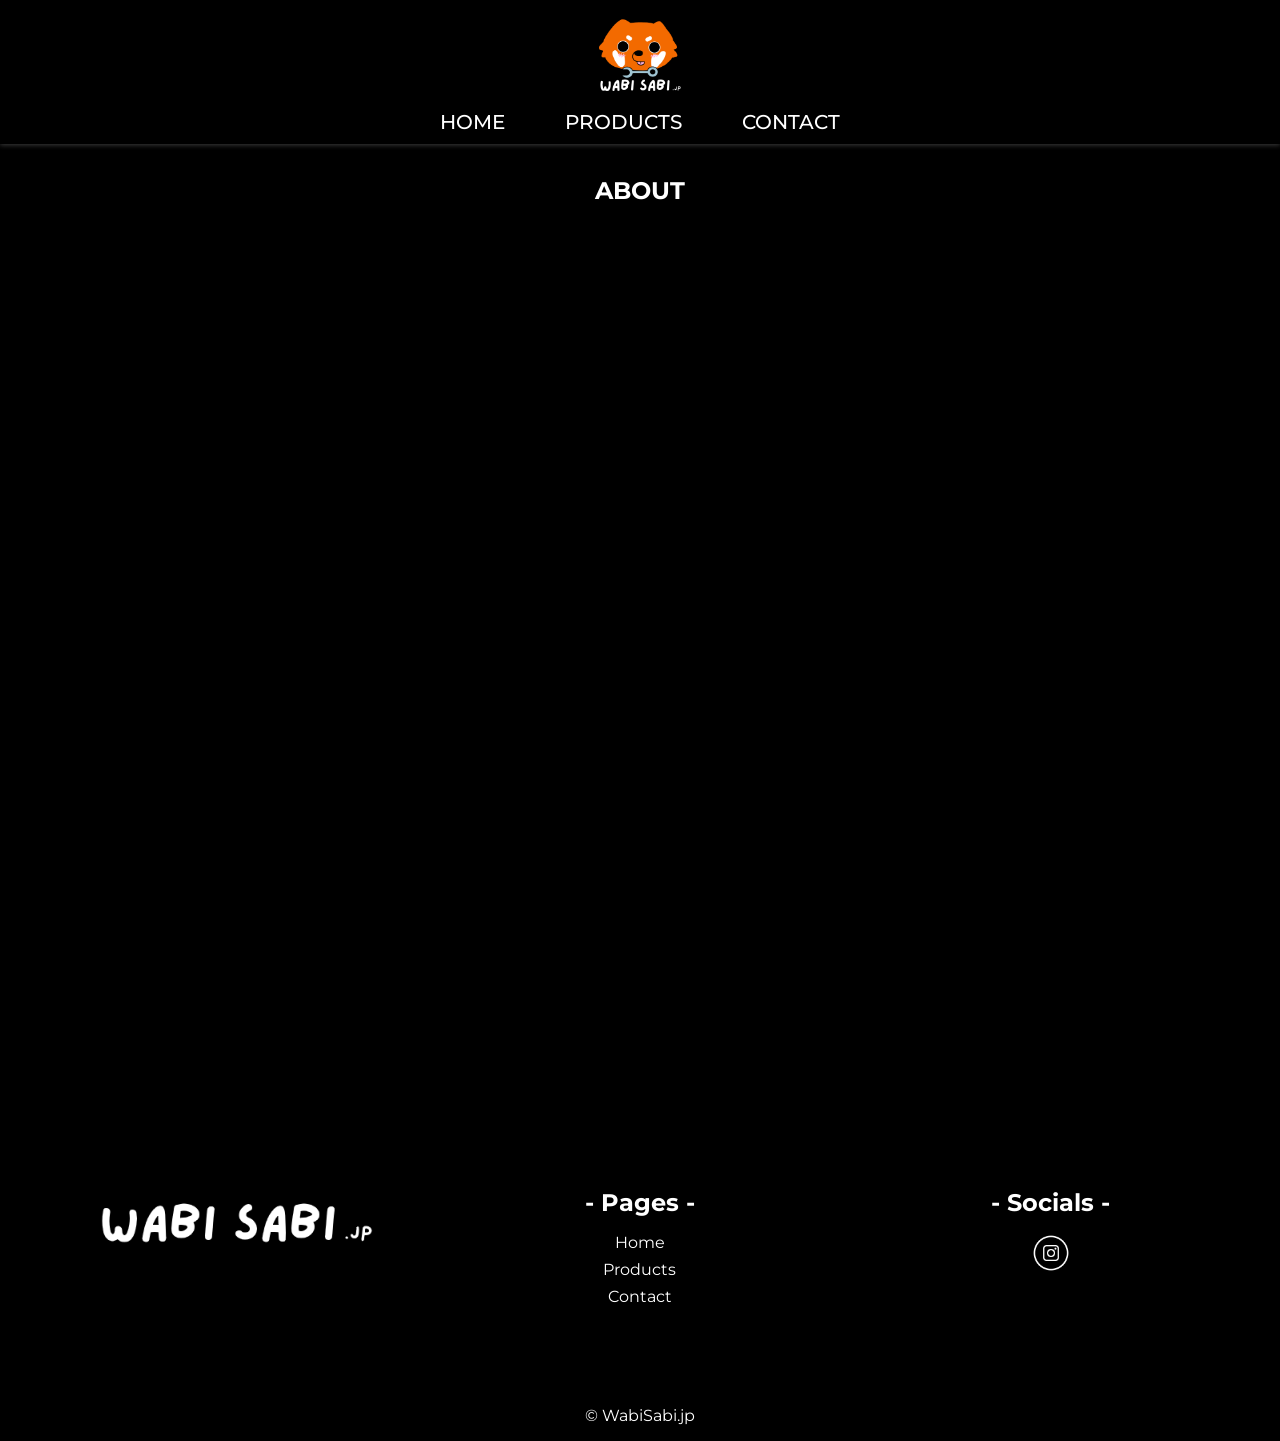
==== pages/about.html @ 28d9ec62 "breakpoint bug fixes" ====
<!DOCTYPE html>
<html lang="en">
<head>
    <meta charset="UTF-8">
    <meta name="viewport" content="width=device-width, initial-scale=1.0">
    <title>WabiSabi.jp Products</title>

    <!-- Font -->
    <link rel="preconnect" href="https://fonts.googleapis.com">
    <link rel="preconnect" href="https://fonts.gstatic.com" crossorigin>
    <link href="https://fonts.googleapis.com/css2?family=Montserrat:ital,wght@0,100..900;1,100..900&family=Walter+Turncoat&display=swap" rel="stylesheet">

    <!-- CSS Link -->
    <link rel = 'stylesheet' href = '../assets/cs/styles.css' defer>

</head>
<body>

    <!-- Navigations -->
    <header>

        <!-- === Visible Menu === -->
        <nav class = 'top-nav'>
            <!-- Left -->
            <button id = 'hamburger-btn' class = 'hamburger-btn'>&#x2630;</button>

            <!-- Middle -->
            <a href = '../index.html'>
                <img class = 'logo-img' src = '../assets/media/wabisabi_logo_white.png' alt = 'WABI SABI JP'>
            </a>


            <!-- Right -->
            <!-- [Future Checkout Button?] -->
        </nav>

        <nav class = 'bottom-nav'>
            <a class = 'nav-link home' href = '../index.html'>Home</a>
            <a class = 'nav-link products' href = 'products.html'>Products</a>
            <a class = 'nav-link contact' href = 'contact.html'>Contact</a>
        </nav>

        <!-- === Hidden Left Menu === -->
        <!-- Overlay to allow user to click outside menu to close -->
        <div id = 'nav-overlay' class = 'nav-overlay'></div>

        <nav id = 'hidden-nav' class = 'hidden-nav'>
            <!-- Exit Button -->
            <button id = 'nav-close-btn'>&times;</button>

            <!-- Page Links -->
            <a class = 'nav-link home' href = '../index.html'>Home</a>
            <a class = 'nav-link products' href = 'products.html'>Products</a>
            <a class = 'nav-link contact' href = 'contact.html'>Contact</a>
        </nav>

    </header>

    <!-- Main Content -->
    <main>
        <h2 class = 'page-title'>About</h2>

        

    </main>

    <!-- Footer -->
    <footer>
        <!-- Left -->
        <a class = 'footer-home' href = '../index.html'>
            <img class = 'logo-img footer' src = '../assets/media/wabisabi_title_white.png' alt = 'WABI SABI JP'>
        </a>

        <!-- Middle -->
        <section class = 'footer-pages'>
            <h2>- Pages -</h2>
            <a class = 'nav-link home' href = '../index.html'>Home</a>
            <a class = 'nav-link products' href = 'products.html'>Products</a>
            <a class = 'nav-link contact' href = 'contact.html'>Contact</a>
        </section>

        <!-- Right -->
        <section>
            <h2>- Socials -</h2>
            <div class = 'social-logo'>
                <a class = 'instagram' href = 'https://www.instagram.com/' target = '_blank'>
                    <img class = 'instagram-img' src = '../assets/media/Instagram.png' alt = 'Instagram'>
                </a>
            </div>
        </section>

        <!-- Bottom -->
        <p class = 'copyright-message'>&copy; WabiSabi.jp</p>

    </footer>

    <!-- JS Link -->
    <script src = '../assets/js/script.js'></script>
    
</body>
</html>
---- assets/cs/styles.css ----
body {
    background-color: black;
    color: white;
    margin: 0;
    font-family: "Montserrat", sans-serif;
}

header {
    position: fixed;
    display: flex;
    justify-content: center;
    align-items: center;
    width: 100vw;
    height: 8em;
    background-color: black;
    box-shadow: 0px 1px 5px rgb(62, 62, 62); /* x y blur spread color*/
    z-index: 50;
    top: 0;
}

main {
    display: flex;
    flex-direction: column;
    width: 100vw;
    min-height: 100vh;
    justify-content: start;
    align-items: center;
    margin-top: 8em;
}

footer {
    display: grid;
    grid-template-rows: repeat(3, 1fr);
    align-items: center;
    text-align: center;
    justify-items: center;
    gap: 1em;
    margin-top: 10em;
}

/* === Top Navigations === */
.top-nav {
    display: grid;
    grid-template-columns: repeat(3, 1fr);
    align-items: center;
    width: 100vw;
    height: 7.5em;
    text-align: center;
    justify-items: center;
    margin: 0;
}

.bottom-nav {
    display: none;
}

.hamburger-btn {
    background: none;
    border: none;
    color: white;
    font-size: 3em;
    grid-area: 1 / 1 / 2 / 2; /* row column row column*/
}

.logo-img {
    max-height: 8em;
    width: auto;
    grid-area: 1 / 2 / 2 / 3;
    overflow: hidden;
    object-fit: cover;
    display: block;

}

.hidden-nav {
    display: flex;
    flex-direction: column;
    position: fixed;
    top: 0;
    gap: 1em;
    width: 250px;
    height: 100vh;
    left: -250px; /* Hides outisde the screen */
    background-color: #7e3700;
    padding: 1.5em 2em;
    box-sizing: border-box;
    transition: left 0.4s ease;
    z-index: 10;
}

.hidden-nav a {
    color: white;
    text-decoration: none;
    font-size: 1.25em;
    text-transform: uppercase;
}

.hidden-nav.open {
    left: 0;
}

.hidden-nav.close {
    left: -250px;
}

#nav-close-btn {
    background: none;
    border: none;
    color: white;
    font-size: 2em;
    margin-left: auto;
}

.nav-overlay {
    position: fixed;
    top: 0;
    left: 0;
    width: 100vw;
    height: 100vh;
    background: rgba(0, 0, 0, 0.569);
    visibility: hidden;
    z-index: 10;
}

.nav-overlay.show {
    visibility: visible;
    opacity: 1;
}

/* === Footer === */
footer h2 {
    margin: 0;
    padding-bottom: 0.5em;
}
.footer-home {
    width: 20em;
    height: 5em;
    overflow: hidden;
    display: inline-block;
}

.logo-img.footer{
    width: 100%;
    height: 100%;
    object-fit: cover;
    display: block;
}

.footer-pages {
    display: flex;
    flex-direction: column;
}

.footer-pages a {
    color: white;
    text-decoration: none;
    font-size: 1em;
    padding: 0.25em;
}

.instagram-img {
    width: 3em;
    height: auto;
}

.page-title {
    margin-top: 2em;
    text-align: center;
    text-transform: uppercase;
}

/* ======================= 
        Home 
========================== */
/* -- Hero Section -- */
.hero-section {
    width: 100vw;
    height: 100vh;
    overflow: hidden;
    mask-image: linear-gradient(to bottom, black 70%, transparent 100%);
}
.hero-section video {
    width: 100%;
    height: 100%;
    object-fit: cover;
    position: absolute;
}

.hero-overlay {
    display: flex;
    flex-direction: column;
    justify-content: center;
    align-items: center;
    width: 100%;
    height: 100%;
    background: rgba(0, 0, 0, 0.19);
    color: white;
    text-shadow: 0 0 10px black;
    font-size: 2em;
    z-index: 2;
    position: absolute;
    font-family: "Walter Turncoat", cursive;
}

.hero-overlay p {
    padding-bottom: 12em;
}

.hero-scroll {
    background: none;
    border: none;
    display: flex;
    flex-direction: column;
    align-items: center;
}

.hero-scroll img {
    max-width: 2em;
    height: auto;
    object-fit: cover;
    filter: drop-shadow(0 0px 10px black);
}

/* -- About Section -- */
.about-section {
    margin: 2em;
    padding-top: 3em;
}

.about-section h3 {
    text-transform: uppercase;
}

.about-section p {
    letter-spacing: 1px;
}

/* -- Product Preview -- */
.product-preview-section {
    margin: 2em;
    padding-top: 3em;
}

.product-preview-section h3 {
    text-transform: uppercase;
}

/* ======================= 
        Products 
========================== */
/* -- Product Grid -- */
.grid {
    display: grid;
    grid-template-columns: 1fr;
    margin: 2em;
    gap: 1em;
}

.grid div {
    display: flex;
    flex-direction: column;
    align-items: center;
    padding: 1em;
    border-radius: 0.2em;
    background-color: rgba(255, 255, 255, 0.053);
}

.grid img {
    width: 100%;
    height: 230px;
    object-fit: cover;
    border-radius: 0.2em;
}

.grid h3 {
    text-align: center;
}

.grid .product-price {
    margin: 0;
}

#product-total-sort {
    display: flex;
    justify-content: space-between;
    align-items: center;
    width: 90%;
}

#sort-dropdown {
    font-family: "Montserrat", sans-serif;
    padding: 0.5em 1em;
    border: solid white;
    background-color: black;
    color: white;
    border-radius: 0.2em;
}


/* ======================= 
        Contact 
========================== */
/* -- Form -- */
.page-desc {
    margin: 2em;
    text-align: center;
}

.contact-section {
    display: flex;
    flex-direction: column;
    margin: 2em;
    padding: 1em;
    background-color: rgba(255, 255, 255, 0.053);
    border-radius: 0.2em;
}

.contact-form {
    display: flex;
    flex-direction: column;
    text-align: left;
    align-items: center;
    width: 100%;
    height: auto;
}

#contact-form label {
    margin-bottom: 0.5em;
    width: 100%;
    font-size: 1.2em;
    font-weight: 600;
}

#contact-form textarea {
    height: 8em;
}

.submit-btn {
    align-self: center;
    padding: 0.5em 2em;
    font-size: 1em;
    font-weight: 600;
    background: transparent;
    color: #fff;
    border: 2px solid white;
    border-radius: 0.3em;
    /* align-self: flex-end; */
}

#contact-form label, 
.submit-btn{
    display: block;
    font-family: "Montserrat", sans-serif;
}

#contact-form input,
#contact-form textarea {
    width: 100%;
    box-sizing: border-box;
    margin-bottom: 1.5em;
    font-family: "Montserrat", sans-serif;
    font-size: 1em;
    padding: 0.5em 1em;
}

#validation-message {
    margin: 1em 0;;
}

/* -- Thank You Section */
.thankyou-section {
    display: none;
    flex-direction: column;
    margin: 2em;
    padding: 1em;
    background-color: rgba(255, 255, 255, 0.053);
    border-radius: 0.2em;
}

.thankyou-section p {
    font-weight: 600;
    align-self: flex-end;
    margin: 0;
    padding-top: 3em;
    
}

.thankyou-section img {
    width: 200px;
    height: 75px;
    object-fit: cover;
    align-self: flex-end;
}


/* ======================= 
        Breakpoints 
========================== */
@media (min-width: 600px) {
    /* --- Products --- */
    .grid {
        grid-template-columns: repeat(2, 1fr);
    }
}

@media (min-width: 850px) {
    /* --- Navigation --- */
    header{
        display: flex;
        flex-direction: column;
        height: 9em;
    }

    .top-nav {
        align-items: start;
        justify-content: flex-start;
    }

    .bottom-nav {
        visibility: visible;
        width: 100vw;
        display: flex;
        justify-content: center;
        align-items: center;
        font-size: 1.25em;
        font-weight: 500;
        text-transform: uppercase;
        box-sizing: border-box;
        margin-bottom: 1em;
    }

    .bottom-nav a {
        color: white;
        text-decoration: none;
        padding: 0 1.5em;
    }

    .bottom-nav a:hover {
        cursor: pointer;
        color: #f16e0b;
        text-decoration: underline;
        text-underline-offset: 0.25em;
    }

    .hamburger-btn {
        visibility: hidden;
    }

    /* --- Footer --- */
    footer {
        grid-template-columns: repeat(3, 1fr);
        grid-template-rows: repeat(2, auto);
        margin: 10em 2em 0em 2em;
        align-items: start;
    }
    
    footer .footer-home {
        justify-self: center;
    }

    footer .copyright-message {
        grid-column: 1 / 4;
        margin-top: 5em ;
    }

    footer .nav-link:hover {
        color: #f16e0b;
        text-decoration: underline;
        text-underline-offset: 0.25em;
    }

    footer .instagram:hover {
        transform: scale(1.1);
        opacity: 0.5;
    }


    /* --- Home --- */
    .hero-overlay p {
        font-size: 2em;
        padding-bottom: 10em;
    }

    .hero-scroll img {
        max-width: 4em;
    }

    .hero-scroll:hover {
        cursor: pointer;
    }

    /* --- Contact --- */
    .contact-section {
        width: 50em;
    }

    .submit-btn:hover {
        cursor: pointer;
        background-color: #f16e0b;
        color: black;
        border: black;
    }

    /* --- Products --- */
    #product-grid div:hover {
        cursor: pointer;
        transform: translateY(-7px) scale(1.05);
    }

    #sort-dropdown {
        cursor: pointer;
    }

}

@media (min-width: 1200px) {
    /* --- Products --- */
    .grid {
        grid-template-columns: repeat(4, 1fr);
    }
}
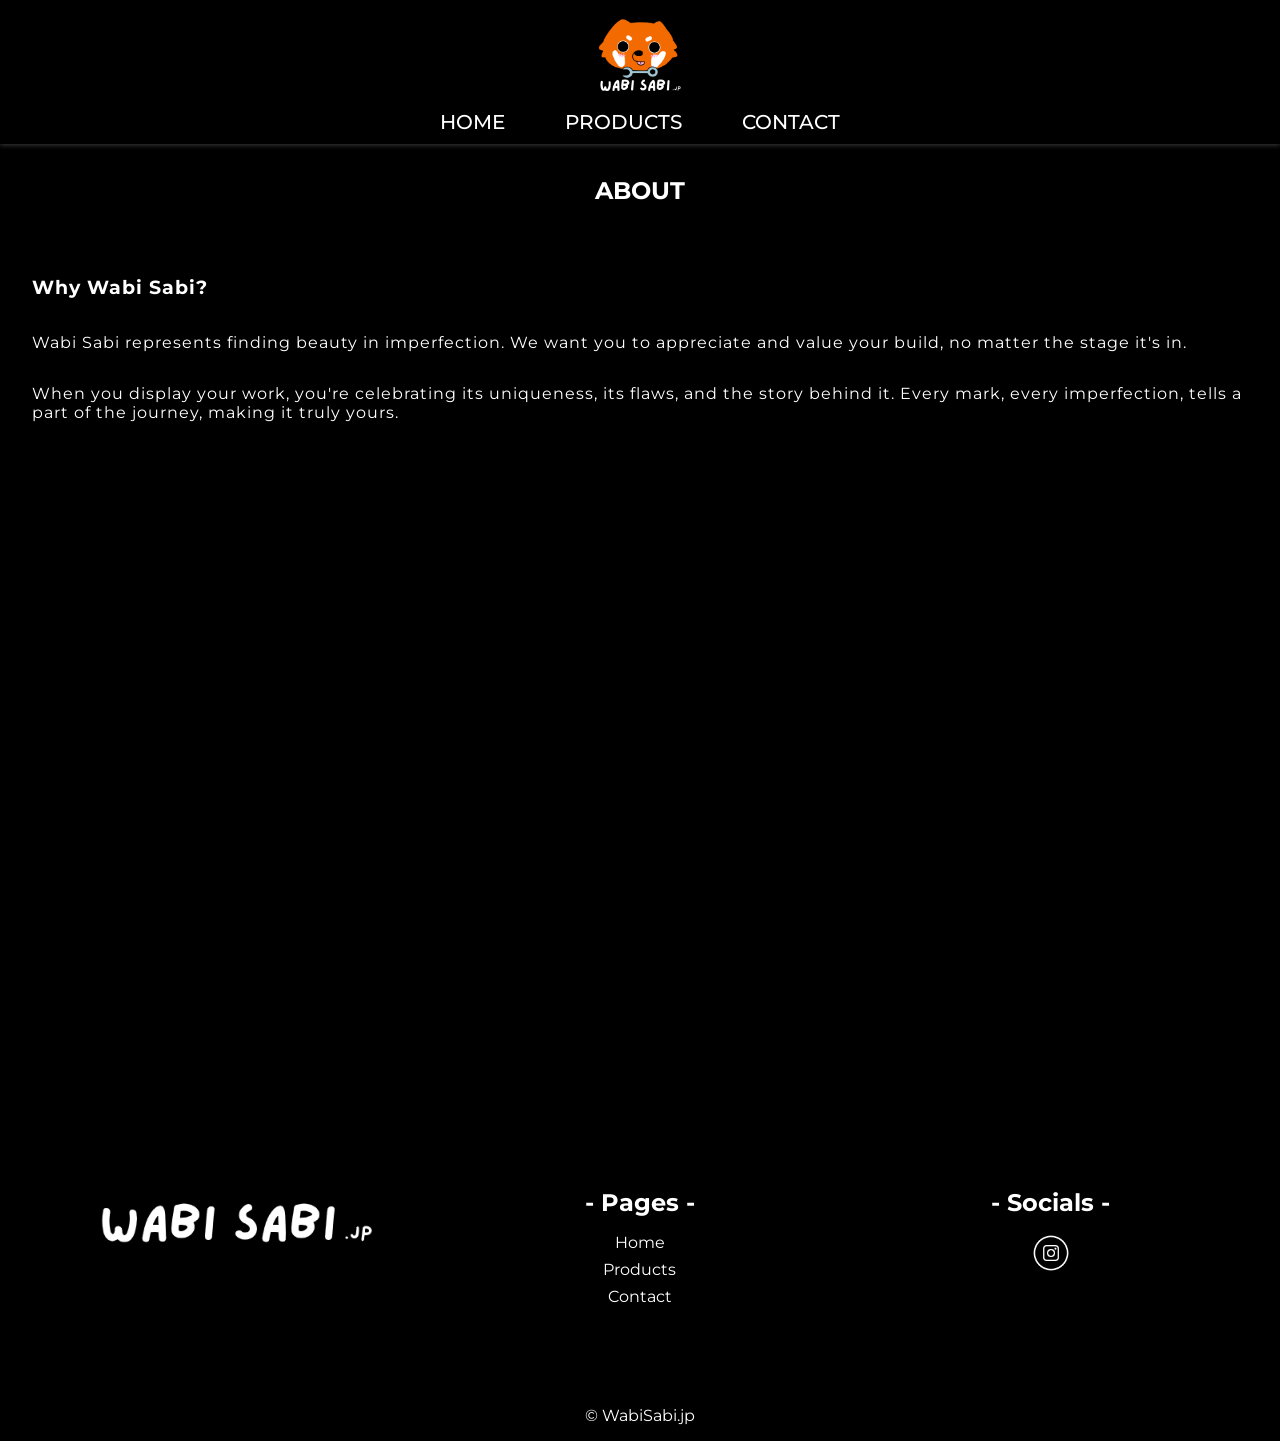
==== commit 9fe11157: "about info" ====
--- a/pages/about.html
+++ b/pages/about.html
@@ -60,6 +60,13 @@
     <main>
         <h2 class = 'page-title'>About</h2>
 
+        <section class = 'about about-why'>
+            <h3>Why Wabi Sabi?</h3>
+            <p>Wabi Sabi represents finding beauty in imperfection. We want you to appreciate and value your build, no matter the stage it's in.</p> 
+            
+            <p>When you display your work, you're celebrating its uniqueness, its flaws, and the story behind it. Every mark, every imperfection, tells a part of the journey, making it truly yours.</p>
+        </section>
+
         
 
     </main>
--- a/assets/cs/styles.css
+++ b/assets/cs/styles.css
@@ -276,6 +276,10 @@
     text-align: center;
 }
 
+.grid p {
+    letter-spacing: 1px;
+}
+
 .grid .product-price {
     margin: 0;
 }
@@ -304,6 +308,7 @@
 .page-desc {
     margin: 2em;
     text-align: center;
+    letter-spacing: 1px;
 }
 
 .contact-section {
@@ -313,6 +318,7 @@
     padding: 1em;
     background-color: rgba(255, 255, 255, 0.053);
     border-radius: 0.2em;
+    letter-spacing: 1px;
 }
 
 .contact-form {
@@ -344,6 +350,7 @@
     color: #fff;
     border: 2px solid white;
     border-radius: 0.3em;
+    letter-spacing: 1px;
     /* align-self: flex-end; */
 }
 
@@ -390,6 +397,16 @@
     height: 75px;
     object-fit: cover;
     align-self: flex-end;
+}
+
+/* ======================= 
+        Contact 
+========================== */
+.about {
+    display: flex;
+    flex-direction: column;
+    margin: 2em;
+    letter-spacing: 1px;
 }
 
 
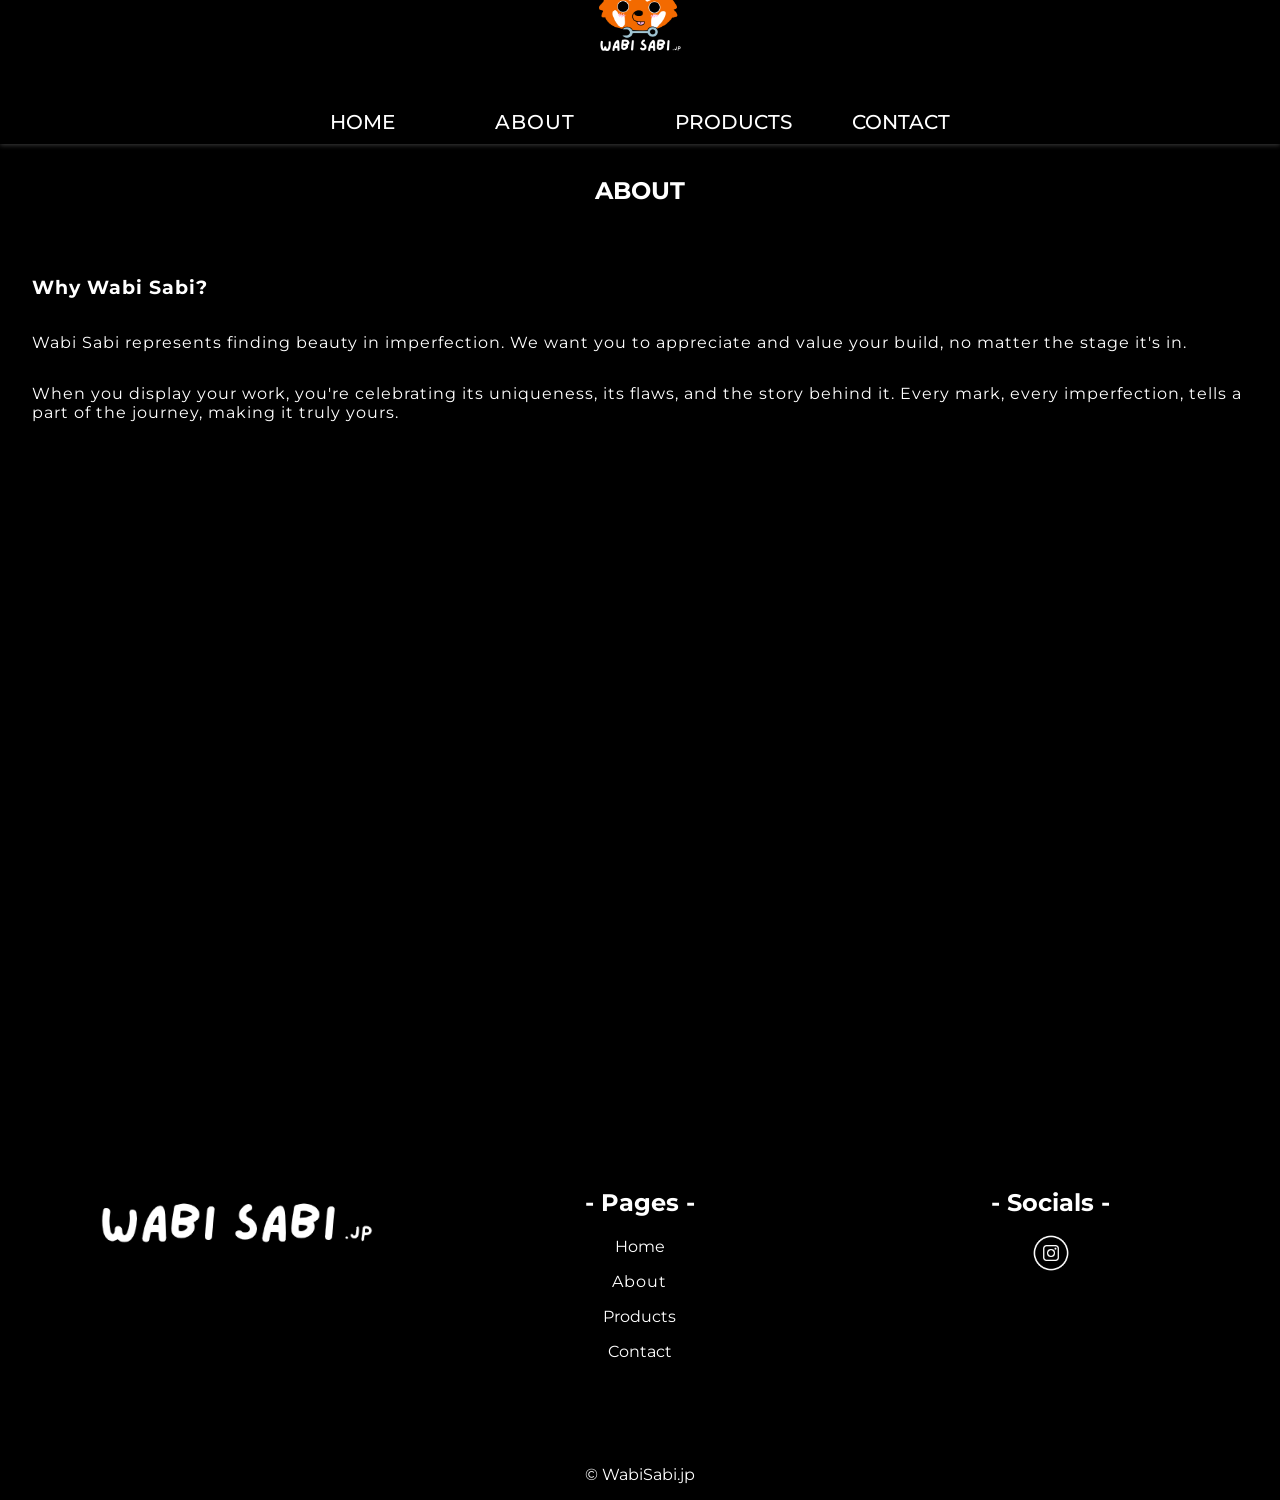
==== commit 559e3243: "styling edits" ====
--- a/pages/about.html
+++ b/pages/about.html
@@ -3,7 +3,7 @@
 <head>
     <meta charset="UTF-8">
     <meta name="viewport" content="width=device-width, initial-scale=1.0">
-    <title>WabiSabi.jp Products</title>
+    <title>WabiSabi.jp About</title>
 
     <!-- Font -->
     <link rel="preconnect" href="https://fonts.googleapis.com">
@@ -36,6 +36,7 @@
 
         <nav class = 'bottom-nav'>
             <a class = 'nav-link home' href = '../index.html'>Home</a>
+            <a class = 'nav-link about' href = 'about.html'>About</a>
             <a class = 'nav-link products' href = 'products.html'>Products</a>
             <a class = 'nav-link contact' href = 'contact.html'>Contact</a>
         </nav>
@@ -50,6 +51,7 @@
 
             <!-- Page Links -->
             <a class = 'nav-link home' href = '../index.html'>Home</a>
+            <a class = 'nav-link about' href = 'about.html'>About</a>
             <a class = 'nav-link products' href = 'products.html'>Products</a>
             <a class = 'nav-link contact' href = 'contact.html'>Contact</a>
         </nav>
@@ -65,6 +67,7 @@
             <p>Wabi Sabi represents finding beauty in imperfection. We want you to appreciate and value your build, no matter the stage it's in.</p> 
             
             <p>When you display your work, you're celebrating its uniqueness, its flaws, and the story behind it. Every mark, every imperfection, tells a part of the journey, making it truly yours.</p>
+
         </section>
 
         
@@ -82,6 +85,7 @@
         <section class = 'footer-pages'>
             <h2>- Pages -</h2>
             <a class = 'nav-link home' href = '../index.html'>Home</a>
+            <a class = 'nav-link about' href = 'about.html'>About</a>
             <a class = 'nav-link products' href = 'products.html'>Products</a>
             <a class = 'nav-link contact' href = 'contact.html'>Contact</a>
         </section>
--- a/assets/cs/styles.css
+++ b/assets/cs/styles.css
@@ -36,6 +36,7 @@
     justify-items: center;
     gap: 1em;
     margin-top: 10em;
+    font-family: "Montserrat", sans-serif;
 }
 
 /* === Top Navigations === */
@@ -93,6 +94,10 @@
     text-decoration: none;
     font-size: 1.25em;
     text-transform: uppercase;
+    padding: 0;
+    display: block;
+    padding: 0.5em 0em;
+    margin: 0;
 }
 
 .hidden-nav.open {
@@ -155,7 +160,8 @@
     color: white;
     text-decoration: none;
     font-size: 1em;
-    padding: 0.25em;
+    padding: 0.5em 0;
+    margin: 0;
 }
 
 .instagram-img {
@@ -400,13 +406,17 @@
 }
 
 /* ======================= 
-        Contact 
+        About 
 ========================== */
 .about {
     display: flex;
     flex-direction: column;
     margin: 2em;
     letter-spacing: 1px;
+}
+
+.about-why img {
+    width: 10em;
 }
 
 
@@ -417,6 +427,11 @@
     /* --- Products --- */
     .grid {
         grid-template-columns: repeat(2, 1fr);
+    }
+
+    /* --- Contact --- */
+    .contact-section {
+        width: 30em;
     }
 }
 
@@ -535,5 +550,15 @@
     .grid {
         grid-template-columns: repeat(4, 1fr);
     }
-}
-
+
+    /* --- Home --- */
+    .hero-overlay p {
+        font-size: 2.5em;
+        padding-bottom: 3em;
+    }
+
+    .hero-scroll img {
+        max-width: 4em;
+    }
+}
+
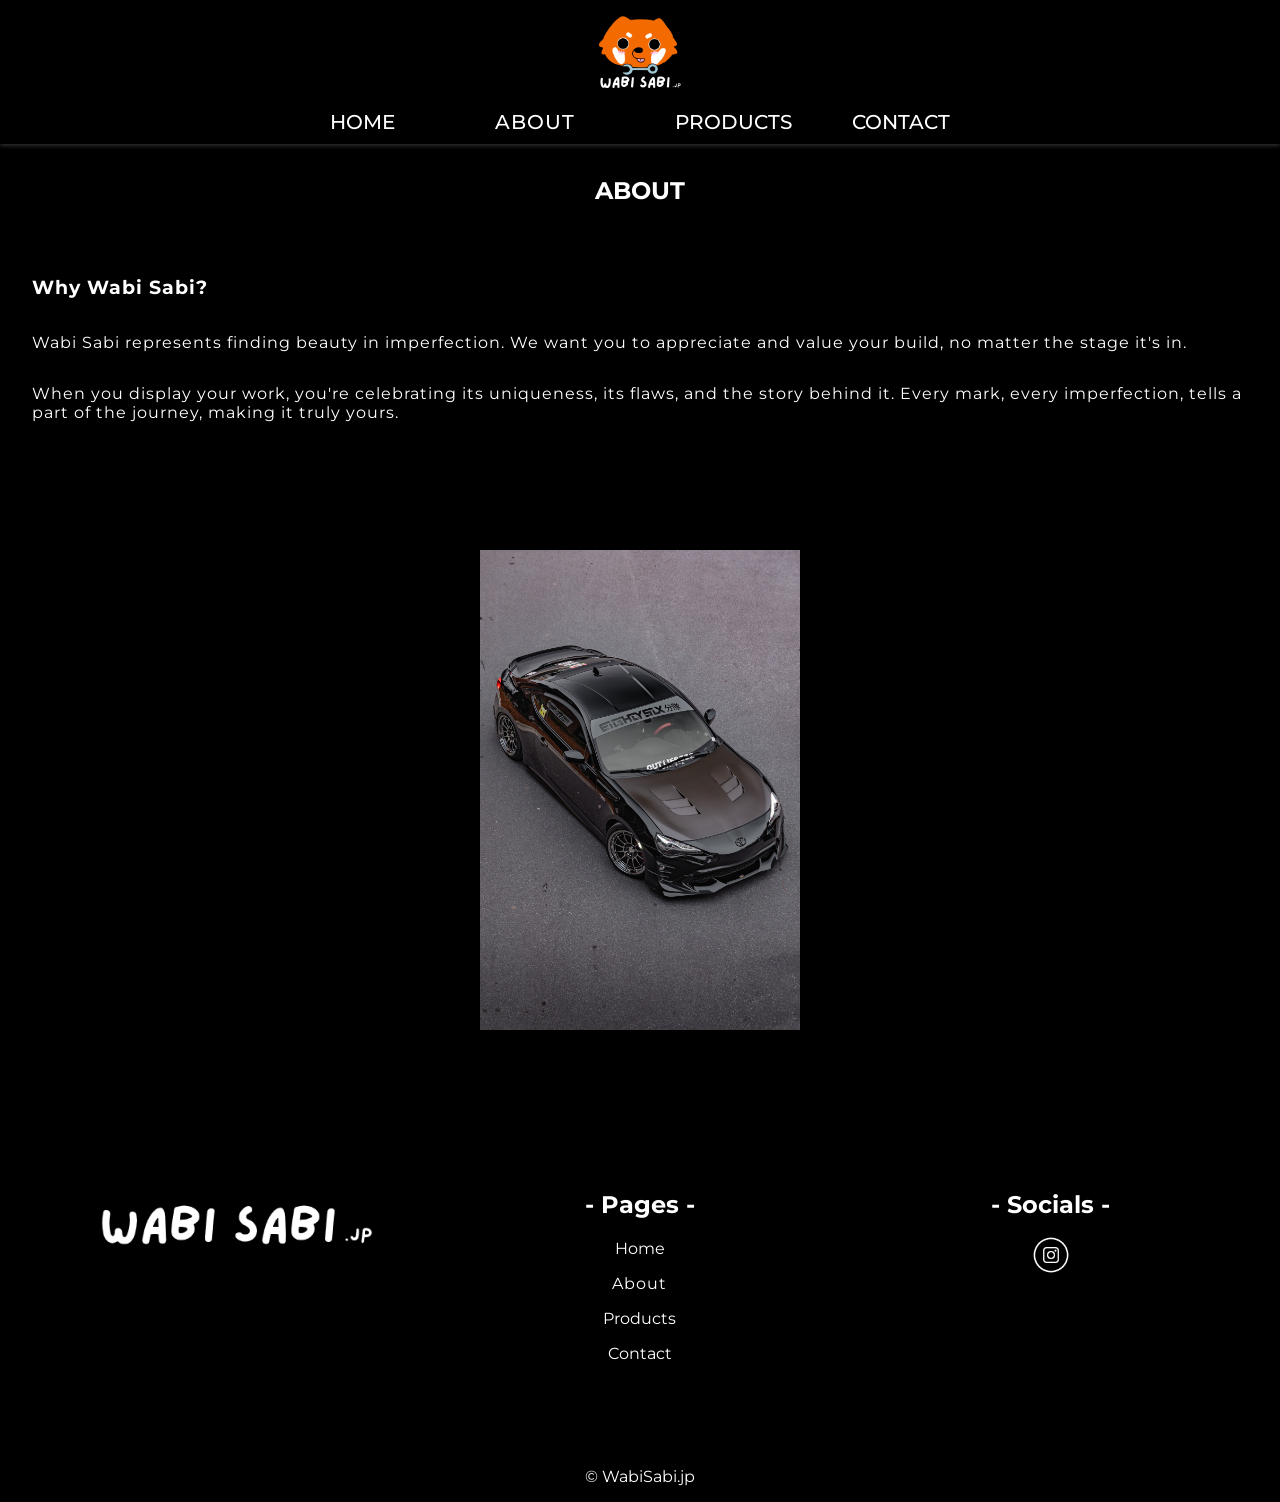
==== commit daf6e239: "added about img" ====
--- a/pages/about.html
+++ b/pages/about.html
@@ -70,7 +70,7 @@
 
         </section>
 
-        
+        <img class = 'about-img' src = '../assets/media/akuna-top-view.JPEG' alt = 'Toyota-86'>
 
     </main>
 
--- a/assets/cs/styles.css
+++ b/assets/cs/styles.css
@@ -210,6 +210,7 @@
 
 .hero-overlay p {
     padding-bottom: 12em;
+    text-align: center;
 }
 
 .hero-scroll {
@@ -239,6 +240,19 @@
 
 .about-section p {
     letter-spacing: 1px;
+}
+
+.learn-more-btn {
+    color: white;
+    /* align-self: center; */
+    padding: 0.5em 2em;
+    font-size: 1em;
+    font-weight: 600;
+    background: transparent;
+    border: 2px solid white;
+    border-radius: 0.3em;
+    letter-spacing: 1px;
+    text-decoration: none;
 }
 
 /* -- Product Preview -- */
@@ -325,6 +339,7 @@
     background-color: rgba(255, 255, 255, 0.053);
     border-radius: 0.2em;
     letter-spacing: 1px;
+    width: 80%;
 }
 
 .contact-form {
@@ -357,7 +372,7 @@
     border: 2px solid white;
     border-radius: 0.3em;
     letter-spacing: 1px;
-    /* align-self: flex-end; */
+    justify-self: center;
 }
 
 #contact-form label, 
@@ -415,15 +430,25 @@
     letter-spacing: 1px;
 }
 
-.about-why img {
-    width: 10em;
+.about-img {
+    width: 20em;
+    padding-top: 5em;
 }
 
 
 /* ======================= 
         Breakpoints 
 ========================== */
+
 @media (min-width: 600px) {
+    /* --- Home --- */
+    .learn-more-btn:hover {
+        cursor: pointer;
+        background-color: #f16e0b;
+        color: black;
+        border: black;
+    }
+
     /* --- Products --- */
     .grid {
         grid-template-columns: repeat(2, 1fr);
@@ -459,6 +484,7 @@
         text-transform: uppercase;
         box-sizing: border-box;
         margin-bottom: 1em;
+        height: 1.5em;
     }
 
     .bottom-nav a {
@@ -510,11 +536,11 @@
     /* --- Home --- */
     .hero-overlay p {
         font-size: 2em;
-        padding-bottom: 10em;
+        padding-bottom: 5em;
     }
 
     .hero-scroll img {
-        max-width: 4em;
+        max-width: 2em;
     }
 
     .hero-scroll:hover {
@@ -523,7 +549,7 @@
 
     /* --- Contact --- */
     .contact-section {
-        width: 50em;
+        width: 45em;
     }
 
     .submit-btn:hover {
@@ -545,7 +571,7 @@
 
 }
 
-@media (min-width: 1200px) {
+@media (min-width: 1100px) {
     /* --- Products --- */
     .grid {
         grid-template-columns: repeat(4, 1fr);
@@ -553,12 +579,12 @@
 
     /* --- Home --- */
     .hero-overlay p {
-        font-size: 2.5em;
-        padding-bottom: 3em;
+        font-size: 2em;
+        padding-bottom: 4.5em;
     }
 
     .hero-scroll img {
-        max-width: 4em;
-    }
-}
-
+        max-width: 2.5em;
+    }
+}
+
